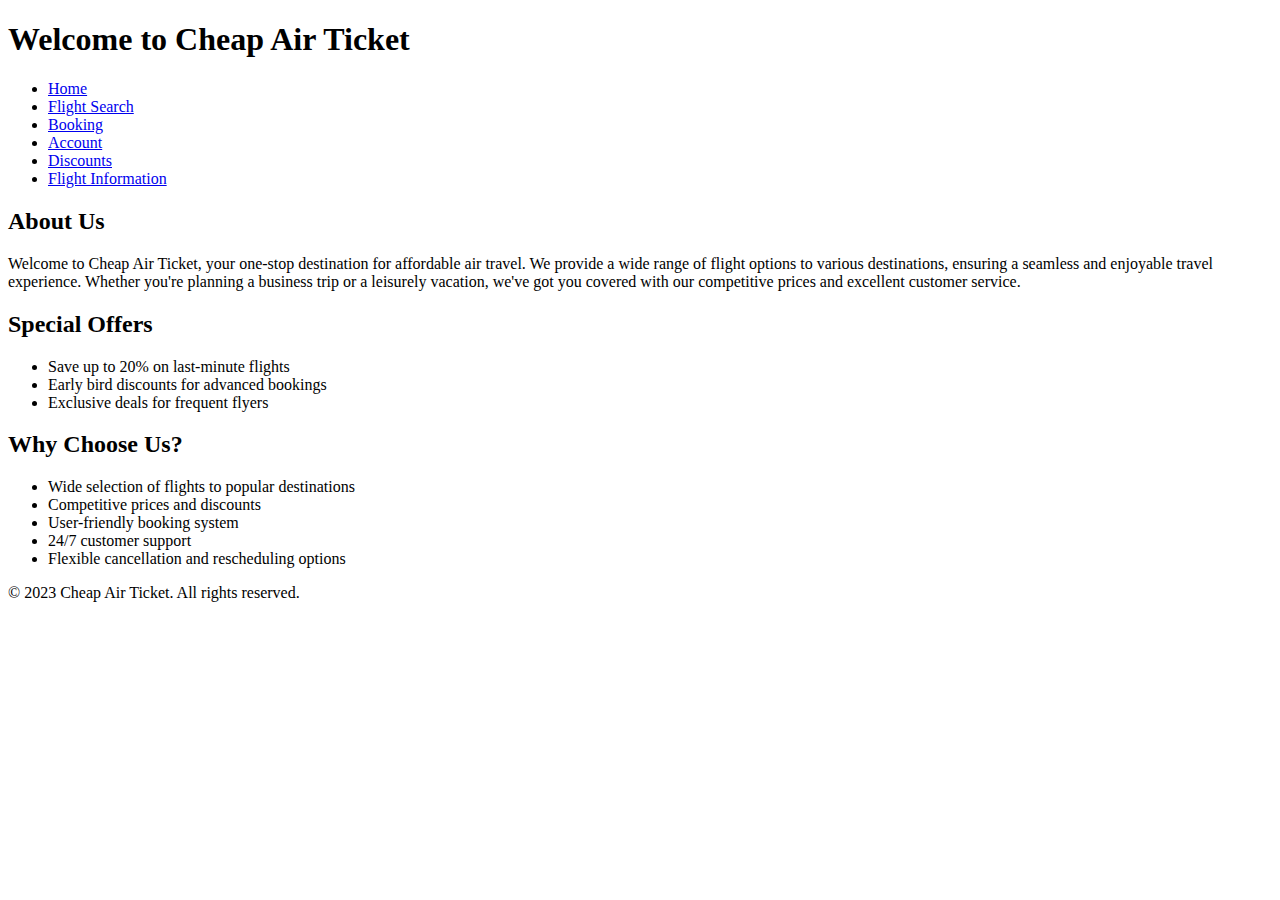
==== Project Folder/Website Files/index.html @ c9e52a61 "index.html" ====
<!DOCTYPE html>
<html lang="en">

<head>
  <meta charset="UTF-8">
  <meta name="viewport" content="width=device-width, initial-scale=1.0">
  <title>Cheap Air Ticket | Home</title>
</head>

<body>
  <header>
    <h1>Welcome to Cheap Air Ticket</h1>
    <nav>
      <ul>
        <li><a href="index.html">Home</a></li>
        <li><a href="pages/flight-search.html">Flight Search</a></li>
        <li><a href="pages/booking.html">Booking</a></li>
        <li><a href="pages/account.html">Account</a></li>
        <li><a href="pages/discounts.html">Discounts</a></li>
        <li><a href="pages/flight-info.html">Flight Information</a></li>
      </ul>
    </nav>
  </header>

  <main>
    <section>
      <h2>About Us</h2>
      <p>Welcome to Cheap Air Ticket, your one-stop destination for affordable air travel. We provide a wide range of flight options to various destinations, ensuring a seamless and enjoyable travel experience. Whether you're planning a business trip or a leisurely vacation, we've got you covered with our competitive prices and excellent customer service.</p>
    </section>

    <section>
      <h2>Special Offers</h2>
      <ul>
        <li>Save up to 20% on last-minute flights</li>
        <li>Early bird discounts for advanced bookings</li>
        <li>Exclusive deals for frequent flyers</li>
      </ul>
    </section>

    <section>
      <h2>Why Choose Us?</h2>
      <ul>
        <li>Wide selection of flights to popular destinations</li>
        <li>Competitive prices and discounts</li>
        <li>User-friendly booking system</li>
        <li>24/7 customer support</li>
        <li>Flexible cancellation and rescheduling options</li>
      </ul>
    </section>
  </main>

  <footer>
    <p>&copy; 2023 Cheap Air Ticket. All rights reserved.</p>
  </footer>
</body>

</html>
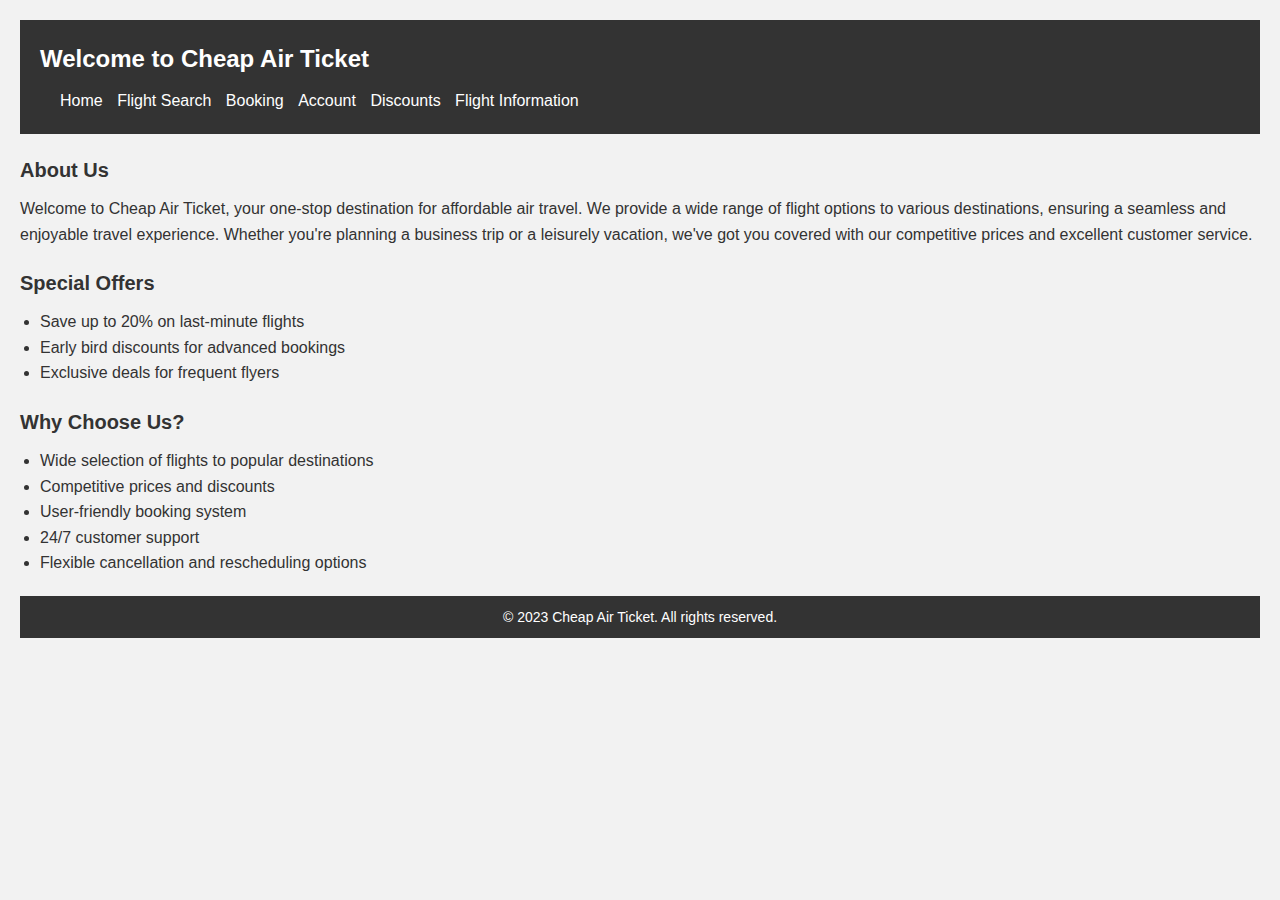
==== commit 54b9e781: "index update" ====
--- a/Project Folder/Website Files/index.html
+++ b/Project Folder/Website Files/index.html
@@ -4,6 +4,7 @@
 <head>
   <meta charset="UTF-8">
   <meta name="viewport" content="width=device-width, initial-scale=1.0">
+  <link href="../Website Files/css/styles.css" rel="stylesheet">
   <title>Cheap Air Ticket | Home</title>
 </head>
 
--- a/Project Folder/Website Files/css/styles.css
+++ b/Project Folder/Website Files/css/styles.css
@@ -0,0 +1,88 @@
+/* Reset default styles */
+* {
+    margin: 0;
+    padding: 0;
+    box-sizing: border-box;
+  }
+  
+  /* Body styles */
+  body {
+    font-family: Arial, sans-serif;
+    line-height: 1.6;
+    background-color: #f2f2f2;
+    color: #333;
+    margin: 0;
+    padding: 20px;
+  }
+  
+  /* Header styles */
+  header {
+    background-color: #333;
+    padding: 20px;
+    color: #fff;
+  }
+  
+  h1 {
+    font-size: 24px;
+    margin-bottom: 10px;
+  }
+  
+  nav ul {
+    list-style-type: none;
+  }
+  
+  nav ul li {
+    display: inline-block;
+    margin-right: 10px;
+  }
+  
+  nav ul li a {
+    color: #fff;
+    text-decoration: none;
+  }
+  
+  /* Main styles */
+  main {
+    margin-top: 20px;
+  }
+  
+  section {
+    margin-bottom: 20px;
+  }
+  
+  h2 {
+    font-size: 20px;
+    margin-bottom: 10px;
+  }
+  
+  ul {
+    list-style-type: disc;
+    margin-left: 20px;
+  }
+  
+  /* Footer styles */
+  footer {
+    background-color: #333;
+    padding: 10px;
+    color: #fff;
+    text-align: center;
+    font-size: 14px;
+  }
+  
+  /* Responsive styles */
+  @media (max-width: 768px) {
+    header {
+      text-align: center;
+    }
+    
+    nav ul {
+      display: block;
+      text-align: center;
+    }
+    
+    nav ul li {
+      display: block;
+      margin-bottom: 10px;
+    }
+  }
+  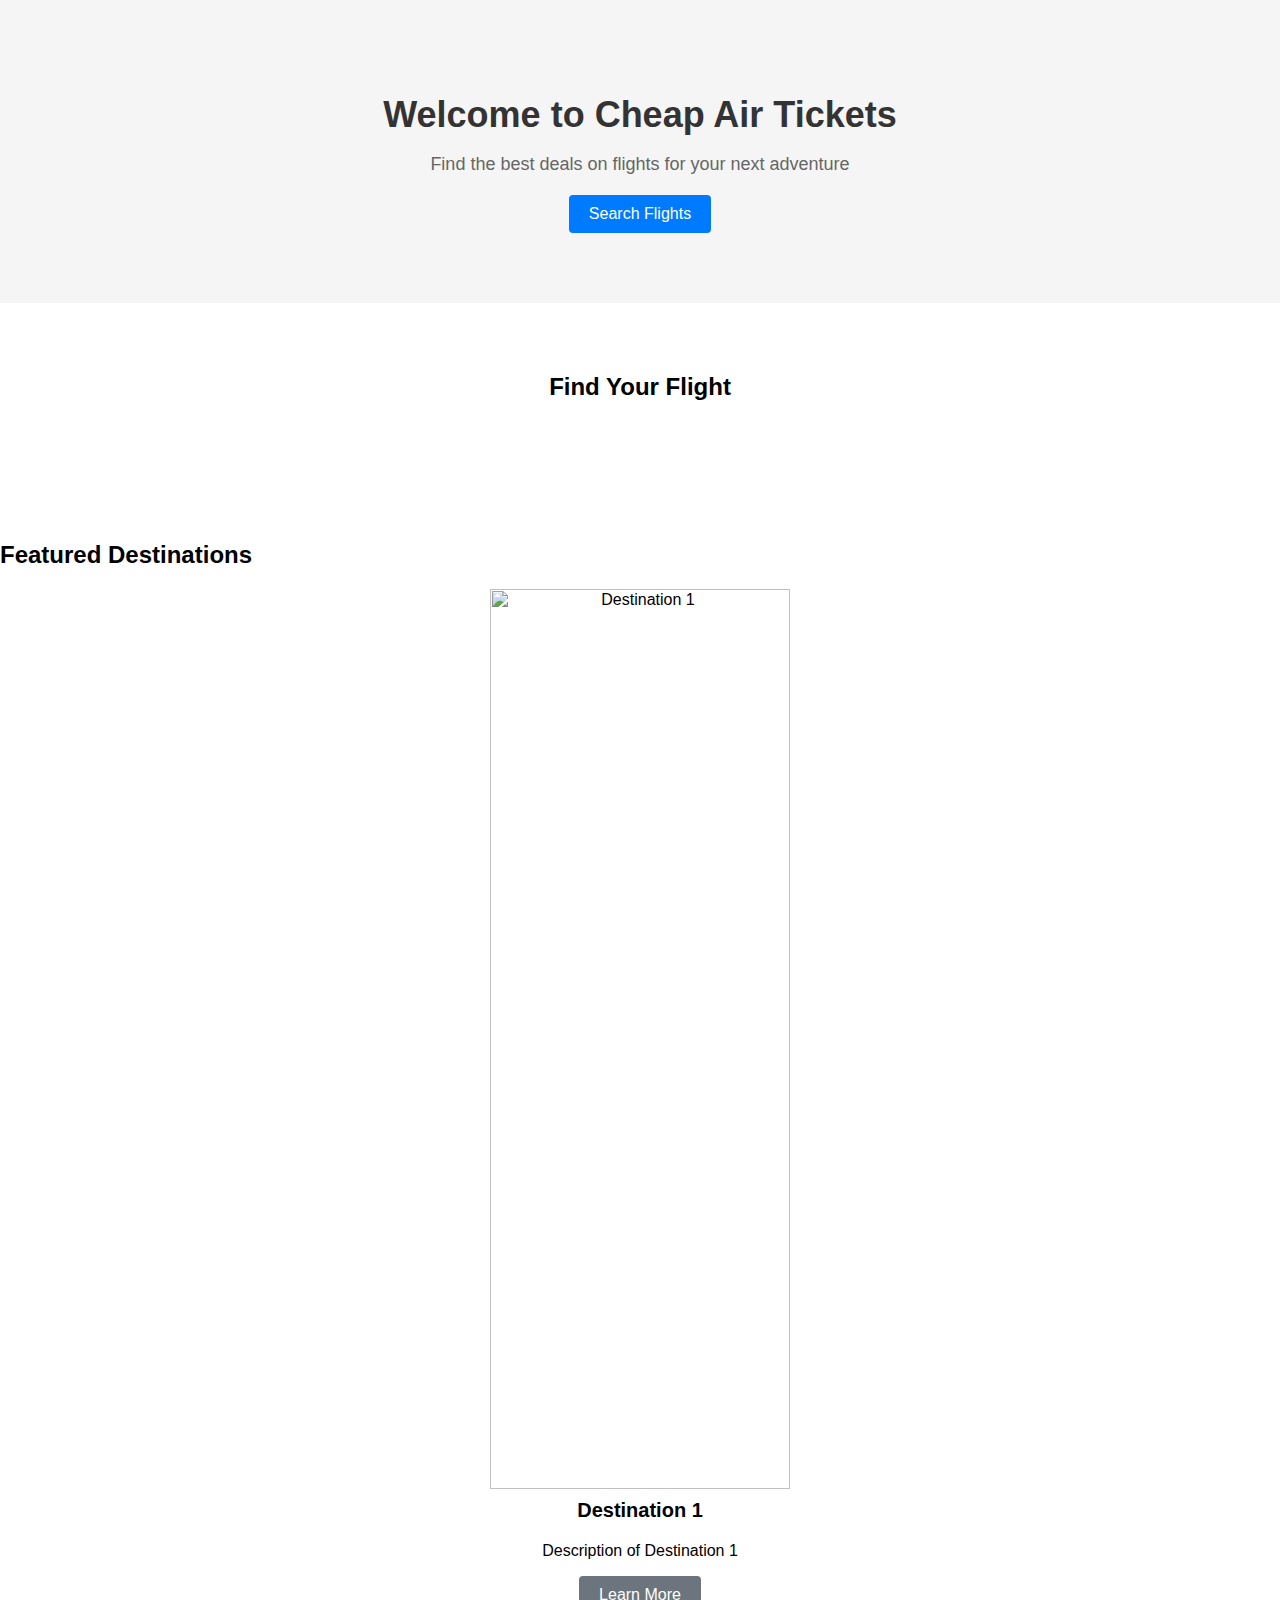
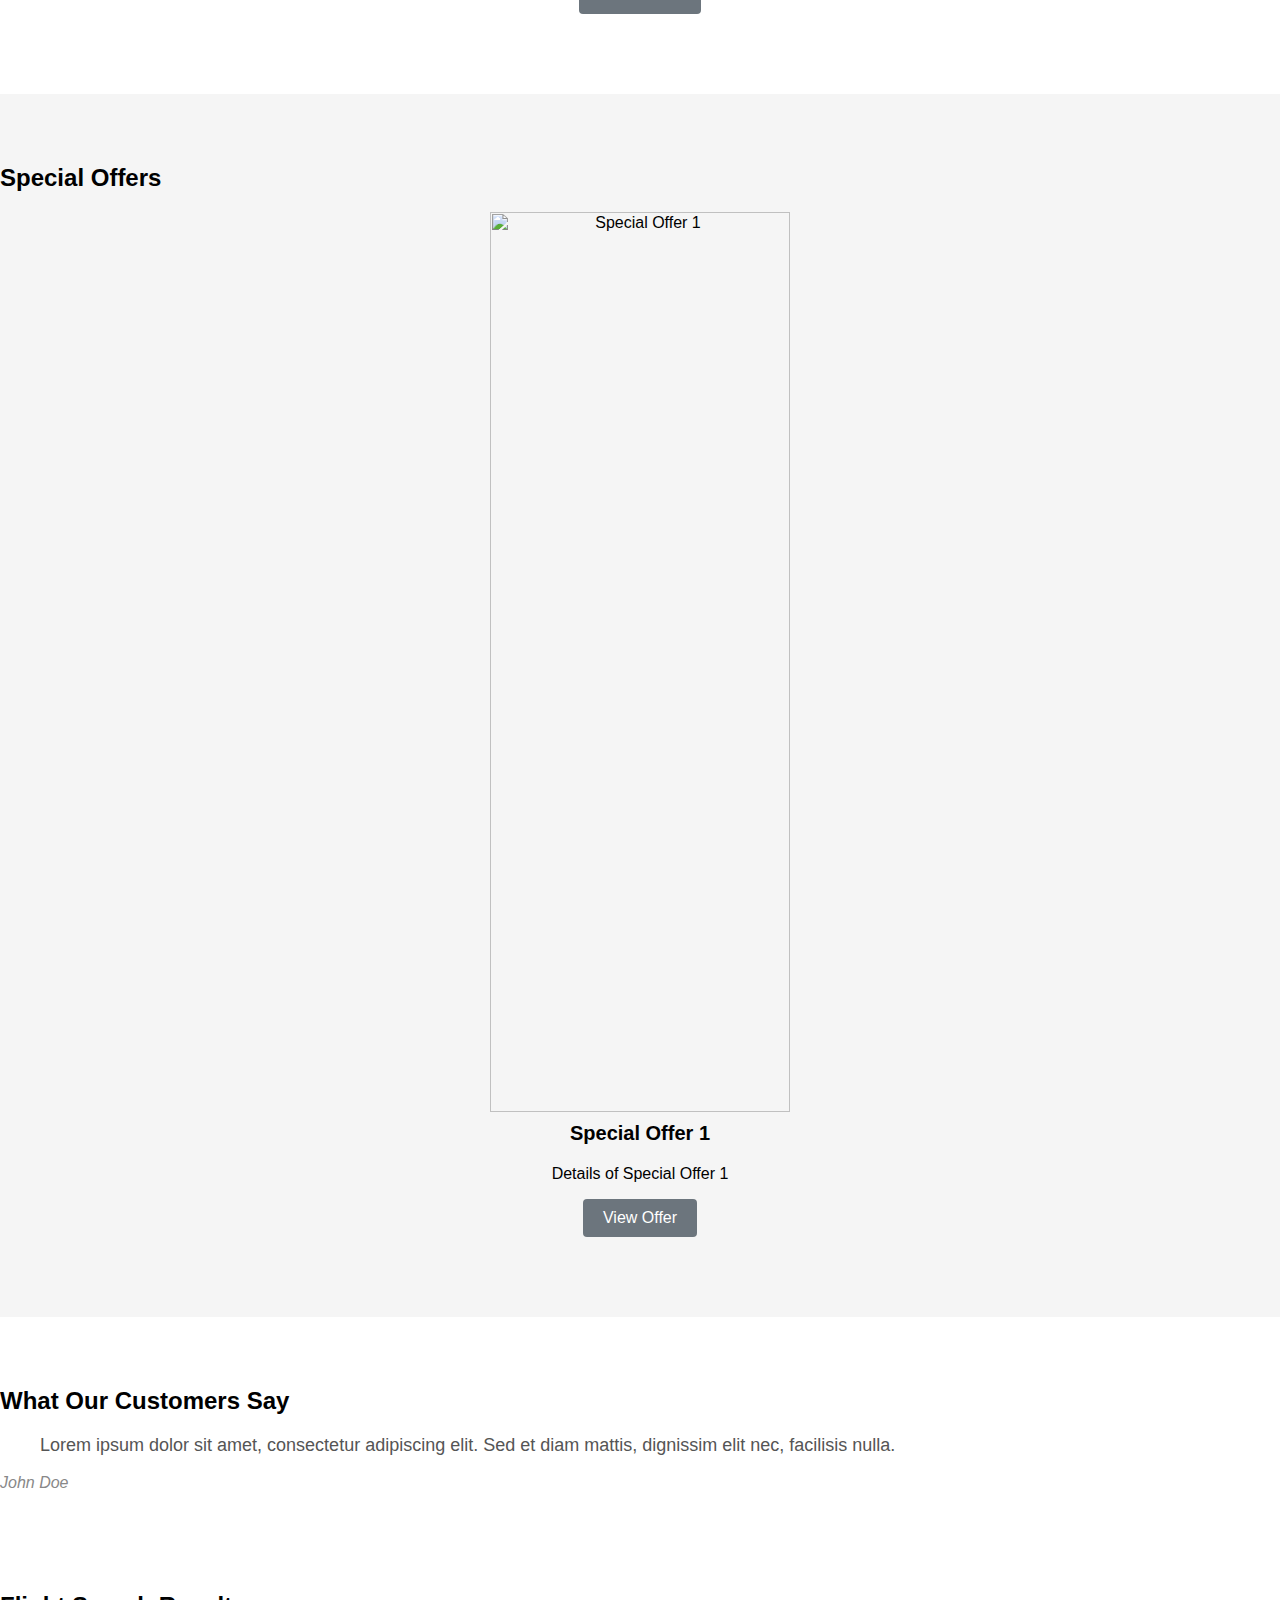
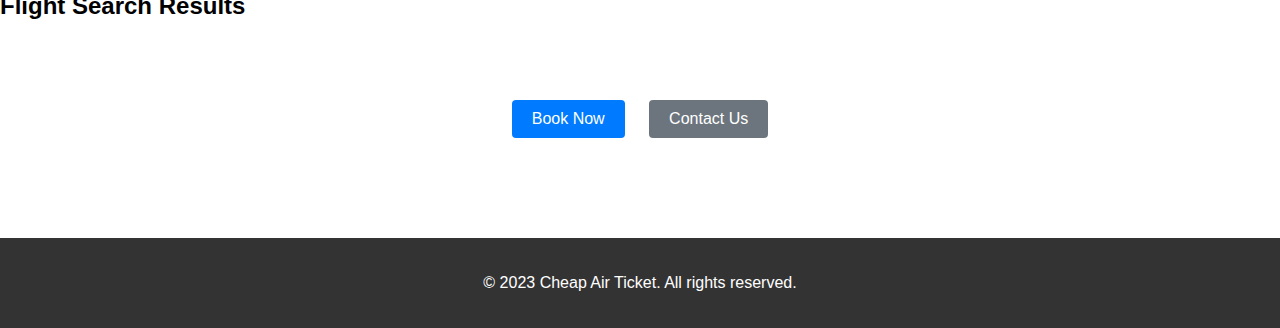
==== commit 584f856a: "index backup" ====
--- a/Project Folder/Website Files/index.html
+++ b/Project Folder/Website Files/index.html
@@ -1,58 +1,92 @@
+</html>
 <!DOCTYPE html>
-<html lang="en">
-
+<html>
 <head>
-  <meta charset="UTF-8">
-  <meta name="viewport" content="width=device-width, initial-scale=1.0">
-  <link href="../Website Files/css/styles.css" rel="stylesheet">
-  <title>Cheap Air Ticket | Home</title>
+  <title>Cheap Air Tickets</title>
+  <link rel="stylesheet" type="text/css" href="../Website Files/css/styles.css">
 </head>
-
 <body>
   <header>
-    <h1>Welcome to Cheap Air Ticket</h1>
-    <nav>
-      <ul>
-        <li><a href="index.html">Home</a></li>
-        <li><a href="pages/flight-search.html">Flight Search</a></li>
-        <li><a href="pages/booking.html">Booking</a></li>
-        <li><a href="pages/account.html">Account</a></li>
-        <li><a href="pages/discounts.html">Discounts</a></li>
-        <li><a href="pages/flight-info.html">Flight Information</a></li>
-      </ul>
-    </nav>
+    <!-- Hero Section -->
+    <section class="hero">
+      <div class="hero-content">
+        <h1>Welcome to Cheap Air Tickets</h1>
+        <p>Find the best deals on flights for your next adventure</p>
+        <a href="#search" class="btn btn-primary">Search Flights</a>
+      </div>
+    </section>
   </header>
 
   <main>
-    <section>
-      <h2>About Us</h2>
-      <p>Welcome to Cheap Air Ticket, your one-stop destination for affordable air travel. We provide a wide range of flight options to various destinations, ensuring a seamless and enjoyable travel experience. Whether you're planning a business trip or a leisurely vacation, we've got you covered with our competitive prices and excellent customer service.</p>
+    <!-- Search Form -->
+    <section id="search" class="search">
+      <h2>Find Your Flight</h2>
+      <form action="search.php" method="GET">
+        <!-- Input fields for departure, destination, date, and passengers -->
+        <!-- Submit button -->
+      </form>
     </section>
 
-    <section>
-      <h2>Special Offers</h2>
-      <ul>
-        <li>Save up to 20% on last-minute flights</li>
-        <li>Early bird discounts for advanced bookings</li>
-        <li>Exclusive deals for frequent flyers</li>
-      </ul>
+    <!-- Featured Destinations -->
+    <section class="featured-destinations">
+      <h2>Featured Destinations</h2>
+      <div class="destination">
+        <img src="images/destination1.jpg" alt="Destination 1">
+        <h3>Destination 1</h3>
+        <p>Description of Destination 1</p>
+        <a href="destination1.html" class="btn btn-secondary">Learn More</a>
+      </div>
+      <!-- Add more destination elements -->
     </section>
 
-    <section>
-      <h2>Why Choose Us?</h2>
-      <ul>
-        <li>Wide selection of flights to popular destinations</li>
-        <li>Competitive prices and discounts</li>
-        <li>User-friendly booking system</li>
-        <li>24/7 customer support</li>
-        <li>Flexible cancellation and rescheduling options</li>
-      </ul>
+    <!-- Special Offers -->
+    <section class="special-offers">
+      <h2>Special Offers</h2>
+      <div class="offer">
+        <img src="images/offer1.jpg" alt="Special Offer 1">
+        <h3>Special Offer 1</h3>
+        <p>Details of Special Offer 1</p>
+        <a href="#" class="btn btn-secondary">View Offer</a>
+      </div>
+      <!-- Add more offer elements -->
+    </section>
+
+    <!-- Testimonials -->
+    <section class="testimonials">
+      <h2>What Our Customers Say</h2>
+      <div class="testimonial">
+        <blockquote>
+          <p>Lorem ipsum dolor sit amet, consectetur adipiscing elit. Sed et diam mattis, dignissim elit nec, facilisis nulla.</p>
+        </blockquote>
+        <cite>John Doe</cite>
+      </div>
+      <!-- Add more testimonial elements -->
+    </section>
+
+    <!-- Flight Search Results -->
+    <section class="flight-search-results">
+      <h2>Flight Search Results</h2>
+      <!-- Display search results dynamically using JavaScript or a backend scripting language -->
+    </section>
+
+    <!-- Call-to-Action Buttons -->
+    <section class="cta">
+      <a href="#" class="btn btn-primary">Book Now</a>
+      <a href="#" class="btn btn-secondary">Contact Us</a>
+    </section>
+
+    <!-- Social Media Integration -->
+    <section class="social-media">
+      <a href="#" class="social-link"><i class="fab fa-facebook-f"></i></a>
+      <a href="#" class="social-link"><i class="fab fa-twitter"></i></a>
+      <a href="#" class="social-link"><i class="fab fa-instagram"></i></a>
     </section>
   </main>
 
   <footer>
     <p>&copy; 2023 Cheap Air Ticket. All rights reserved.</p>
   </footer>
+
+  <script src="script.js"></script>
 </body>
-
 </html>
--- a/Project Folder/Website Files/css/styles.css
+++ b/Project Folder/Website Files/css/styles.css
@@ -1,88 +1,164 @@
-/* Reset default styles */
-* {
+/* styles.css */
+
+/* Global Styles */
+body {
+    font-family: Arial, sans-serif;
     margin: 0;
     padding: 0;
-    box-sizing: border-box;
   }
   
-  /* Body styles */
-  body {
-    font-family: Arial, sans-serif;
-    line-height: 1.6;
-    background-color: #f2f2f2;
-    color: #333;
-    margin: 0;
+  /* Header Styles */
+  header {
+    background-color: #f5f5f5;
     padding: 20px;
   }
   
-  /* Header styles */
-  header {
-    background-color: #333;
-    padding: 20px;
-    color: #fff;
+  .hero {
+    text-align: center;
+    padding: 50px 0;
   }
   
-  h1 {
-    font-size: 24px;
+  .hero h1 {
+    font-size: 36px;
+    color: #333;
     margin-bottom: 10px;
   }
   
-  nav ul {
-    list-style-type: none;
-  }
-  
-  nav ul li {
-    display: inline-block;
-    margin-right: 10px;
-  }
-  
-  nav ul li a {
-    color: #fff;
-    text-decoration: none;
-  }
-  
-  /* Main styles */
-  main {
-    margin-top: 20px;
-  }
-  
-  section {
+  .hero p {
+    font-size: 18px;
+    color: #666;
     margin-bottom: 20px;
   }
   
-  h2 {
-    font-size: 20px;
-    margin-bottom: 10px;
+  .btn {
+    display: inline-block;
+    padding: 10px 20px;
+    font-size: 16px;
+    text-decoration: none;
+    color: #fff;
+    background-color: #007bff;
+    border-radius: 4px;
   }
   
-  ul {
-    list-style-type: disc;
-    margin-left: 20px;
+  .btn-secondary {
+    background-color: #6c757d;
   }
   
-  /* Footer styles */
+  /* Search Form Styles */
+  .search {
+    text-align: center;
+    padding: 50px 0;
+  }
+  
+  .search h2 {
+    font-size: 24px;
+    margin-bottom: 20px;
+  }
+  
+  /* Featured Destinations Styles */
+  .featured-destinations {
+    padding: 50px 0;
+  }
+  
+  .featured-destinations h2 {
+    font-size: 24px;
+    margin-bottom: 20px;
+  }
+  
+  .destination {
+    text-align: center;
+    margin-bottom: 30px;
+  }
+  
+  .destination img {
+    width: 100%;
+    max-width: 300px;
+    height: auto;
+  }
+  
+  .destination h3 {
+    font-size: 20px;
+    margin-top: 10px;
+  }
+  
+  /* Special Offers Styles */
+  .special-offers {
+    background-color: #f5f5f5;
+    padding: 50px 0;
+  }
+  
+  .special-offers h2 {
+    font-size: 24px;
+    margin-bottom: 20px;
+  }
+  
+  .offer {
+    text-align: center;
+    margin-bottom: 30px;
+  }
+  
+  .offer img {
+    width: 100%;
+    max-width: 300px;
+    height: auto;
+  }
+  
+  .offer h3 {
+    font-size: 20px;
+    margin-top: 10px;
+  }
+  
+  /* Testimonials Styles */
+  .testimonials {
+    padding: 50px 0;
+  }
+  
+  .testimonials h2 {
+    font-size: 24px;
+    margin-bottom: 20px;
+  }
+  
+  .testimonial {
+    margin-bottom: 30px;
+  }
+  
+  .testimonial blockquote {
+    font-size: 18px;
+    color: #555;
+  }
+  
+  .testimonial cite {
+    font-size: 16px;
+    color: #888;
+  }
+  
+  /* Call-to-Action Styles */
+  .cta {
+    text-align: center;
+    padding: 50px 0;
+  }
+  
+  .cta a {
+    margin: 10px;
+  }
+  
+  /* Social Media Styles */
+  .social-media {
+    text-align: center;
+    padding: 20px 0;
+  }
+  
+  .social-link {
+    font-size: 24px;
+    color: #333;
+    margin: 0 10px;
+  }
+  
+  /* Footer Styles */
   footer {
     background-color: #333;
-    padding: 10px;
     color: #fff;
+    padding: 20px;
     text-align: center;
-    font-size: 14px;
-  }
-  
-  /* Responsive styles */
-  @media (max-width: 768px) {
-    header {
-      text-align: center;
-    }
-    
-    nav ul {
-      display: block;
-      text-align: center;
-    }
-    
-    nav ul li {
-      display: block;
-      margin-bottom: 10px;
-    }
   }
   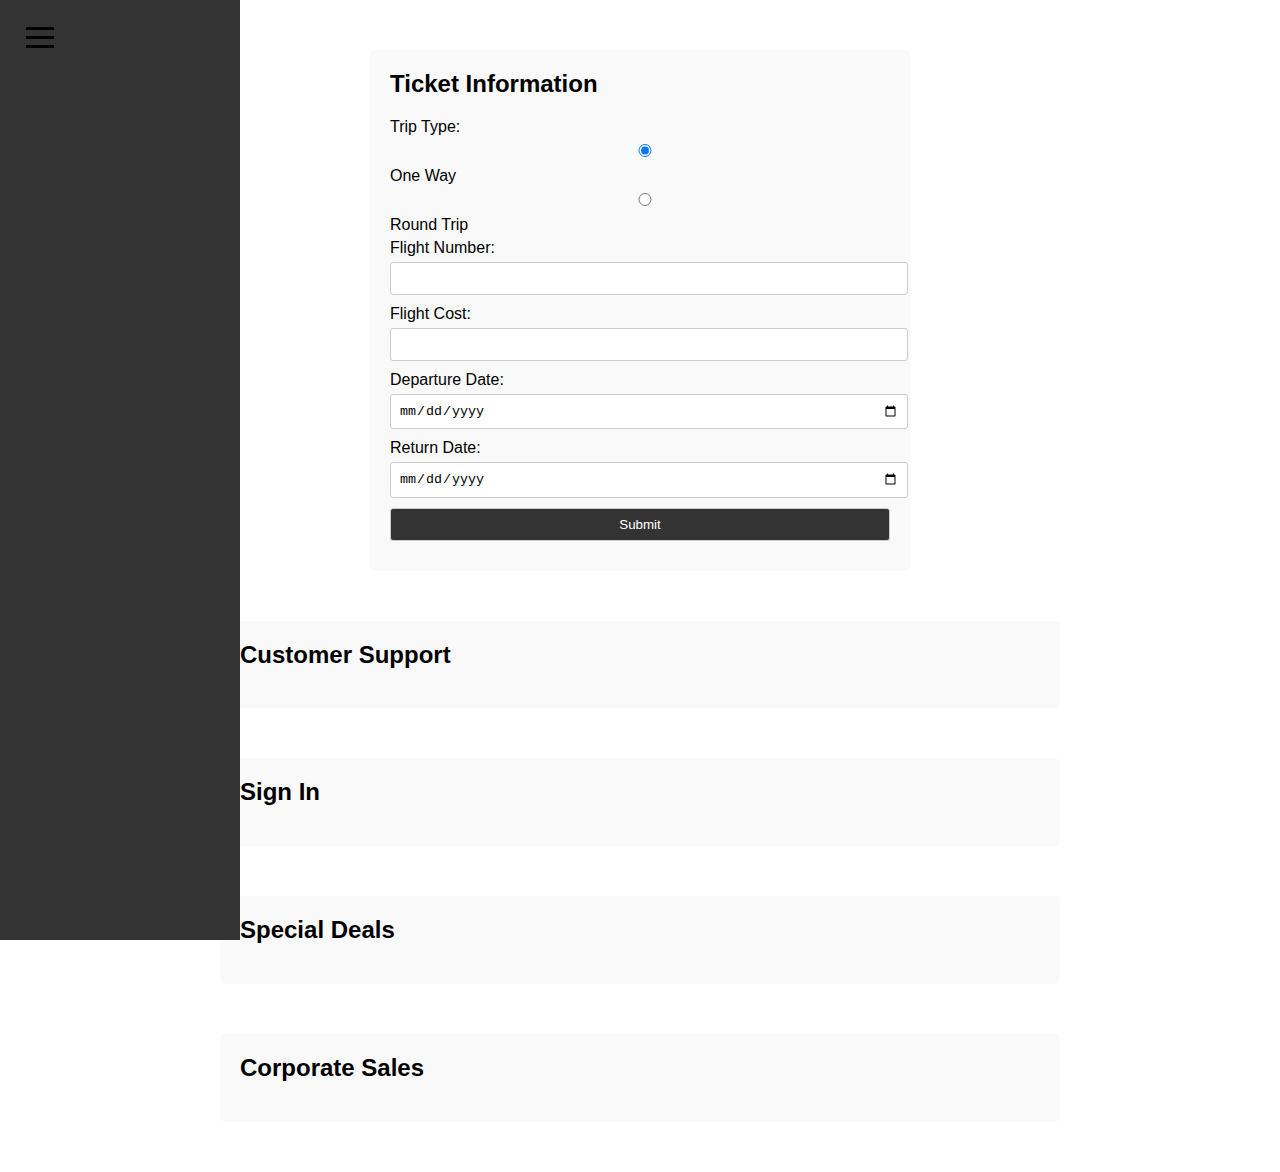
==== commit 0b373104: "side nav kinda working" ====
--- a/Project Folder/Website Files/index.html
+++ b/Project Folder/Website Files/index.html
@@ -1,92 +1,91 @@
-</html>
 <!DOCTYPE html>
-<html>
+<html lang="en">
 <head>
+  <meta charset="UTF-8">
+  <meta name="viewport" content="width=device-width, initial-scale=1.0">
   <title>Cheap Air Tickets</title>
-  <link rel="stylesheet" type="text/css" href="../Website Files/css/styles.css">
+
+  <link rel="stylesheet" href="../Website Files/css/styles.css">
 </head>
 <body>
-  <header>
-    <!-- Hero Section -->
-    <section class="hero">
-      <div class="hero-content">
-        <h1>Welcome to Cheap Air Tickets</h1>
-        <p>Find the best deals on flights for your next adventure</p>
-        <a href="#search" class="btn btn-primary">Search Flights</a>
+  <!-- Left Navigation Bar -->
+  <nav class="left-nav">
+    <div class="burger-menu"></div>
+    <button id="burger-button" class="burger-button">
+      <span class="burger-bar"></span>
+      <span class="burger-bar"></span>
+      <span class="burger-bar"></span>
+    </button>
+    
+    <nav id="side-nav" class="side-nav">
+      <ul class="nav-links">
+        <li><a href="#customer-support">Customer Support</a></li>
+        <li><a href="#sign-in">Sign In</a></li>
+        <li><a href="#special-deals">Special Deals</a></li>
+        <li><a href="#corporate-sales">Corporate Sales</a></li>
+      </ul>
+    </nav>
+  </nav>
+
+  <!-- Ticket Information Submission Form -->
+  <section class="ticket-form">
+    <h2>Ticket Information</h2>
+    <form id="ticket-form">
+      <div>
+        <label for="trip-type">Trip Type:</label>
+        <div>
+          <input type="radio" id="one-way" name="trip-type" value="one-way" checked>
+          <label for="one-way">One Way</label>
+          <input type="radio" id="round-trip" name="trip-type" value="round-trip">
+          <label for="round-trip">Round Trip</label>
+        </div>
       </div>
-    </section>
-  </header>
+      <div>
+        <label for="flight-number">Flight Number:</label>
+        <input type="text" id="flight-number" name="flight-number" required>
+      </div>
+      <div>
+        <label for="flight-cost">Flight Cost:</label>
+        <input type="number" id="flight-cost" name="flight-cost" required>
+      </div>
+      <div>
+        <label for="departure-date">Departure Date:</label>
+        <input type="date" id="departure-date" name="departure-date" required>
+      </div>
+      <div>
+        <label for="return-date">Return Date:</label>
+        <input type="date" id="return-date" name="return-date">
+      </div>
+      <div>
+        <button type="submit">Submit</button>
+      </div>
+    </form>
+  </section>
 
-  <main>
-    <!-- Search Form -->
-    <section id="search" class="search">
-      <h2>Find Your Flight</h2>
-      <form action="search.php" method="GET">
-        <!-- Input fields for departure, destination, date, and passengers -->
-        <!-- Submit button -->
-      </form>
-    </section>
+  <!-- Customer Support Section -->
+  <section id="customer-support" class="section">
+    <h2>Customer Support</h2>
+    <!-- Add content for customer support section -->
+  </section>
 
-    <!-- Featured Destinations -->
-    <section class="featured-destinations">
-      <h2>Featured Destinations</h2>
-      <div class="destination">
-        <img src="images/destination1.jpg" alt="Destination 1">
-        <h3>Destination 1</h3>
-        <p>Description of Destination 1</p>
-        <a href="destination1.html" class="btn btn-secondary">Learn More</a>
-      </div>
-      <!-- Add more destination elements -->
-    </section>
+  <!-- Sign In Section -->
+  <section id="sign-in" class="section">
+    <h2>Sign In</h2>
+    <!-- Add content for sign in section -->
+  </section>
 
-    <!-- Special Offers -->
-    <section class="special-offers">
-      <h2>Special Offers</h2>
-      <div class="offer">
-        <img src="images/offer1.jpg" alt="Special Offer 1">
-        <h3>Special Offer 1</h3>
-        <p>Details of Special Offer 1</p>
-        <a href="#" class="btn btn-secondary">View Offer</a>
-      </div>
-      <!-- Add more offer elements -->
-    </section>
+  <!-- Special Deals Section -->
+  <section id="special-deals" class="section">
+    <h2>Special Deals</h2>
+    <!-- Add content for special deals section -->
+  </section>
 
-    <!-- Testimonials -->
-    <section class="testimonials">
-      <h2>What Our Customers Say</h2>
-      <div class="testimonial">
-        <blockquote>
-          <p>Lorem ipsum dolor sit amet, consectetur adipiscing elit. Sed et diam mattis, dignissim elit nec, facilisis nulla.</p>
-        </blockquote>
-        <cite>John Doe</cite>
-      </div>
-      <!-- Add more testimonial elements -->
-    </section>
-
-    <!-- Flight Search Results -->
-    <section class="flight-search-results">
-      <h2>Flight Search Results</h2>
-      <!-- Display search results dynamically using JavaScript or a backend scripting language -->
-    </section>
-
-    <!-- Call-to-Action Buttons -->
-    <section class="cta">
-      <a href="#" class="btn btn-primary">Book Now</a>
-      <a href="#" class="btn btn-secondary">Contact Us</a>
-    </section>
-
-    <!-- Social Media Integration -->
-    <section class="social-media">
-      <a href="#" class="social-link"><i class="fab fa-facebook-f"></i></a>
-      <a href="#" class="social-link"><i class="fab fa-twitter"></i></a>
-      <a href="#" class="social-link"><i class="fab fa-instagram"></i></a>
-    </section>
-  </main>
-
-  <footer>
-    <p>&copy; 2023 Cheap Air Ticket. All rights reserved.</p>
-  </footer>
-
-  <script src="script.js"></script>
+  <!-- Corporate Sales Section -->
+  <section id="corporate-sales" class="section">
+    <h2>Corporate Sales</h2>
+    <!-- Add content for corporate sales section -->
+  </section>
+  <script src="../Website Files/js/script.js"></script>
+  
 </body>
 </html>
--- a/Project Folder/Website Files/css/styles.css
+++ b/Project Folder/Website Files/css/styles.css
@@ -2,163 +2,139 @@
 
 /* Global Styles */
 body {
-    font-family: Arial, sans-serif;
-    margin: 0;
-    padding: 0;
-  }
-  
-  /* Header Styles */
-  header {
-    background-color: #f5f5f5;
-    padding: 20px;
-  }
-  
-  .hero {
-    text-align: center;
-    padding: 50px 0;
-  }
-  
-  .hero h1 {
-    font-size: 36px;
-    color: #333;
-    margin-bottom: 10px;
-  }
-  
-  .hero p {
-    font-size: 18px;
-    color: #666;
-    margin-bottom: 20px;
-  }
-  
-  .btn {
-    display: inline-block;
-    padding: 10px 20px;
-    font-size: 16px;
-    text-decoration: none;
-    color: #fff;
-    background-color: #007bff;
-    border-radius: 4px;
-  }
-  
-  .btn-secondary {
-    background-color: #6c757d;
-  }
-  
-  /* Search Form Styles */
-  .search {
-    text-align: center;
-    padding: 50px 0;
-  }
-  
-  .search h2 {
-    font-size: 24px;
-    margin-bottom: 20px;
-  }
-  
-  /* Featured Destinations Styles */
-  .featured-destinations {
-    padding: 50px 0;
-  }
-  
-  .featured-destinations h2 {
-    font-size: 24px;
-    margin-bottom: 20px;
-  }
-  
-  .destination {
-    text-align: center;
-    margin-bottom: 30px;
-  }
-  
-  .destination img {
-    width: 100%;
-    max-width: 300px;
-    height: auto;
-  }
-  
-  .destination h3 {
-    font-size: 20px;
-    margin-top: 10px;
-  }
-  
-  /* Special Offers Styles */
-  .special-offers {
-    background-color: #f5f5f5;
-    padding: 50px 0;
-  }
-  
-  .special-offers h2 {
-    font-size: 24px;
-    margin-bottom: 20px;
-  }
-  
-  .offer {
-    text-align: center;
-    margin-bottom: 30px;
-  }
-  
-  .offer img {
-    width: 100%;
-    max-width: 300px;
-    height: auto;
-  }
-  
-  .offer h3 {
-    font-size: 20px;
-    margin-top: 10px;
-  }
-  
-  /* Testimonials Styles */
-  .testimonials {
-    padding: 50px 0;
-  }
-  
-  .testimonials h2 {
-    font-size: 24px;
-    margin-bottom: 20px;
-  }
-  
-  .testimonial {
-    margin-bottom: 30px;
-  }
-  
-  .testimonial blockquote {
-    font-size: 18px;
-    color: #555;
-  }
-  
-  .testimonial cite {
-    font-size: 16px;
-    color: #888;
-  }
-  
-  /* Call-to-Action Styles */
-  .cta {
-    text-align: center;
-    padding: 50px 0;
-  }
-  
-  .cta a {
-    margin: 10px;
-  }
-  
-  /* Social Media Styles */
-  .social-media {
-    text-align: center;
-    padding: 20px 0;
-  }
-  
-  .social-link {
-    font-size: 24px;
-    color: #333;
-    margin: 0 10px;
-  }
-  
-  /* Footer Styles */
-  footer {
-    background-color: #333;
-    color: #fff;
-    padding: 20px;
-    text-align: center;
-  }
-  +  margin: 0;
+  padding: 0;
+  font-family: Arial, sans-serif;
+}
+
+h2 {
+  margin-top: 0;
+}
+
+/* Left Navigation Bar Styles */
+.left-nav {
+  position: fixed;
+  left: 0;
+  top: 0;
+  width: 200px;
+  height: 100vh;
+  background-color: #333;
+  color: #fff;
+  padding: 20px;
+  transition: width 0.3s ease-in-out;
+}
+
+.left-nav.slim {
+  width: 60px;
+}
+
+.nav-links {
+  list-style: none;
+  padding: 0;
+  margin: 20px 0;
+}
+
+.nav-links li {
+  margin-bottom: 10px;
+}
+
+.nav-links a {
+  color: #fff;
+  text-decoration: none;
+}
+
+/* Ticket Information Form Styles */
+.ticket-form {
+  max-width: 500px;
+  margin: 50px auto;
+  padding: 20px;
+  background-color: #f9f9f9;
+  border-radius: 5px;
+}
+
+.ticket-form label {
+  display: block;
+  margin-bottom: 5px;
+}
+
+.ticket-form input[type="radio"],
+.ticket-form input[type="text"],
+.ticket-form input[type="number"],
+.ticket-form input[type="date"],
+.ticket-form button {
+  width: 100%;
+  padding: 8px;
+  margin-bottom: 10px;
+  border: 1px solid #ccc;
+  border-radius: 3px;
+}
+
+.ticket-form button {
+  background-color: #333;
+  color: #fff;
+  cursor: pointer;
+}
+
+.ticket-form button:hover {
+  background-color: #555;
+}
+
+/* Additional Section Styles */
+.section {
+  margin: 50px auto;
+  max-width: 800px;
+  padding: 20px;
+  background-color: #f9f9f9;
+  border-radius: 5px;
+}
+
+/* CSS for burger menu */
+.burger-button {
+  display: flex;
+  flex-direction: column;
+  justify-content: center;
+  align-items: center;
+  width: 40px;
+  height: 40px;
+  background-color: transparent;
+  border: none;
+  cursor: pointer;
+}
+
+.burger-bar {
+  width: 100%;
+  height: 3px;
+  background-color: #000;
+  margin-bottom: 6px;
+}
+
+/* CSS for side navigation */
+.side-nav {
+  position: fixed;
+  top: 0;
+  left: 0;
+  width: 250px;
+  height: 100vh;
+  background-color: #f0f0f0;
+  transform: translateX(-100%);
+  transition: transform 0.3s ease-in-out;
+}
+
+.side-nav.open {
+  transform: translateX(0);
+}
+
+.nav-links {
+  list-style: none;
+  padding: 20px;
+}
+
+.nav-links li {
+  margin-bottom: 10px;
+}
+
+.nav-links a {
+  text-decoration: none;
+  color: #000;
+}
+
